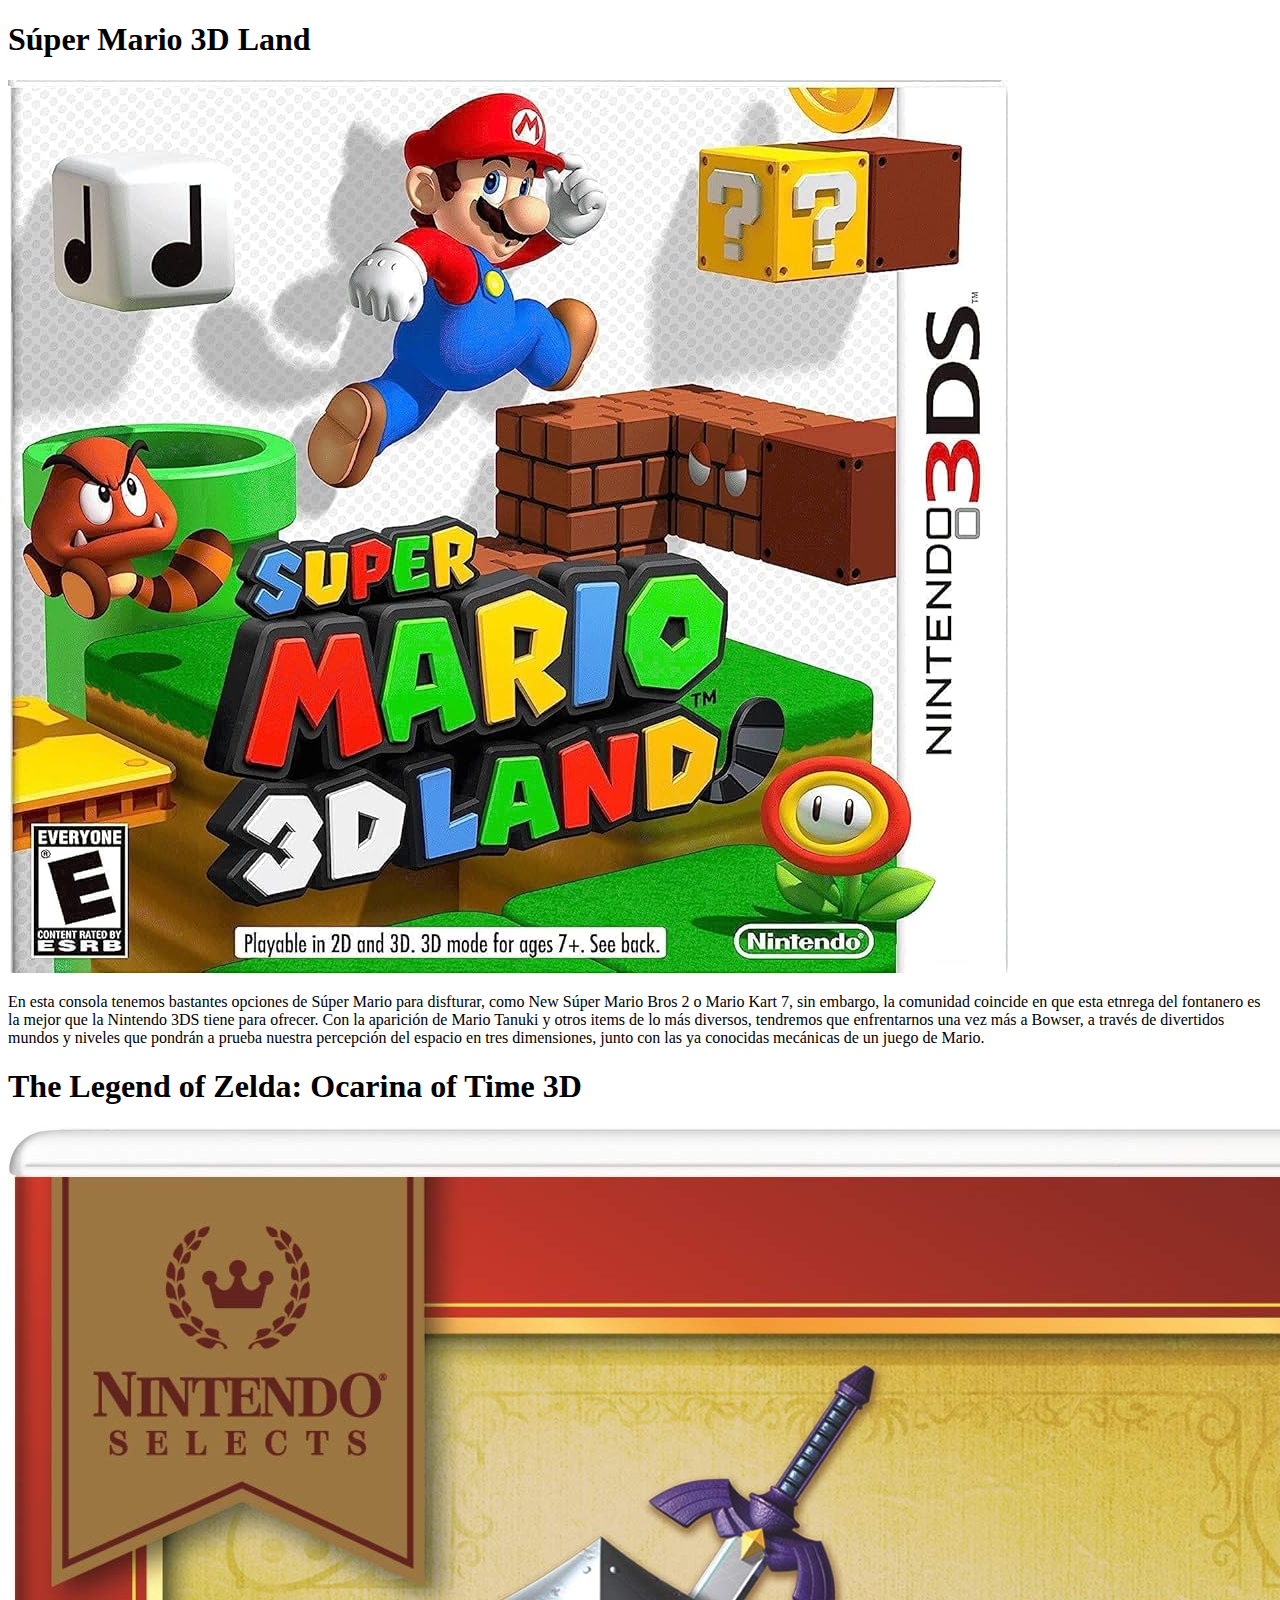
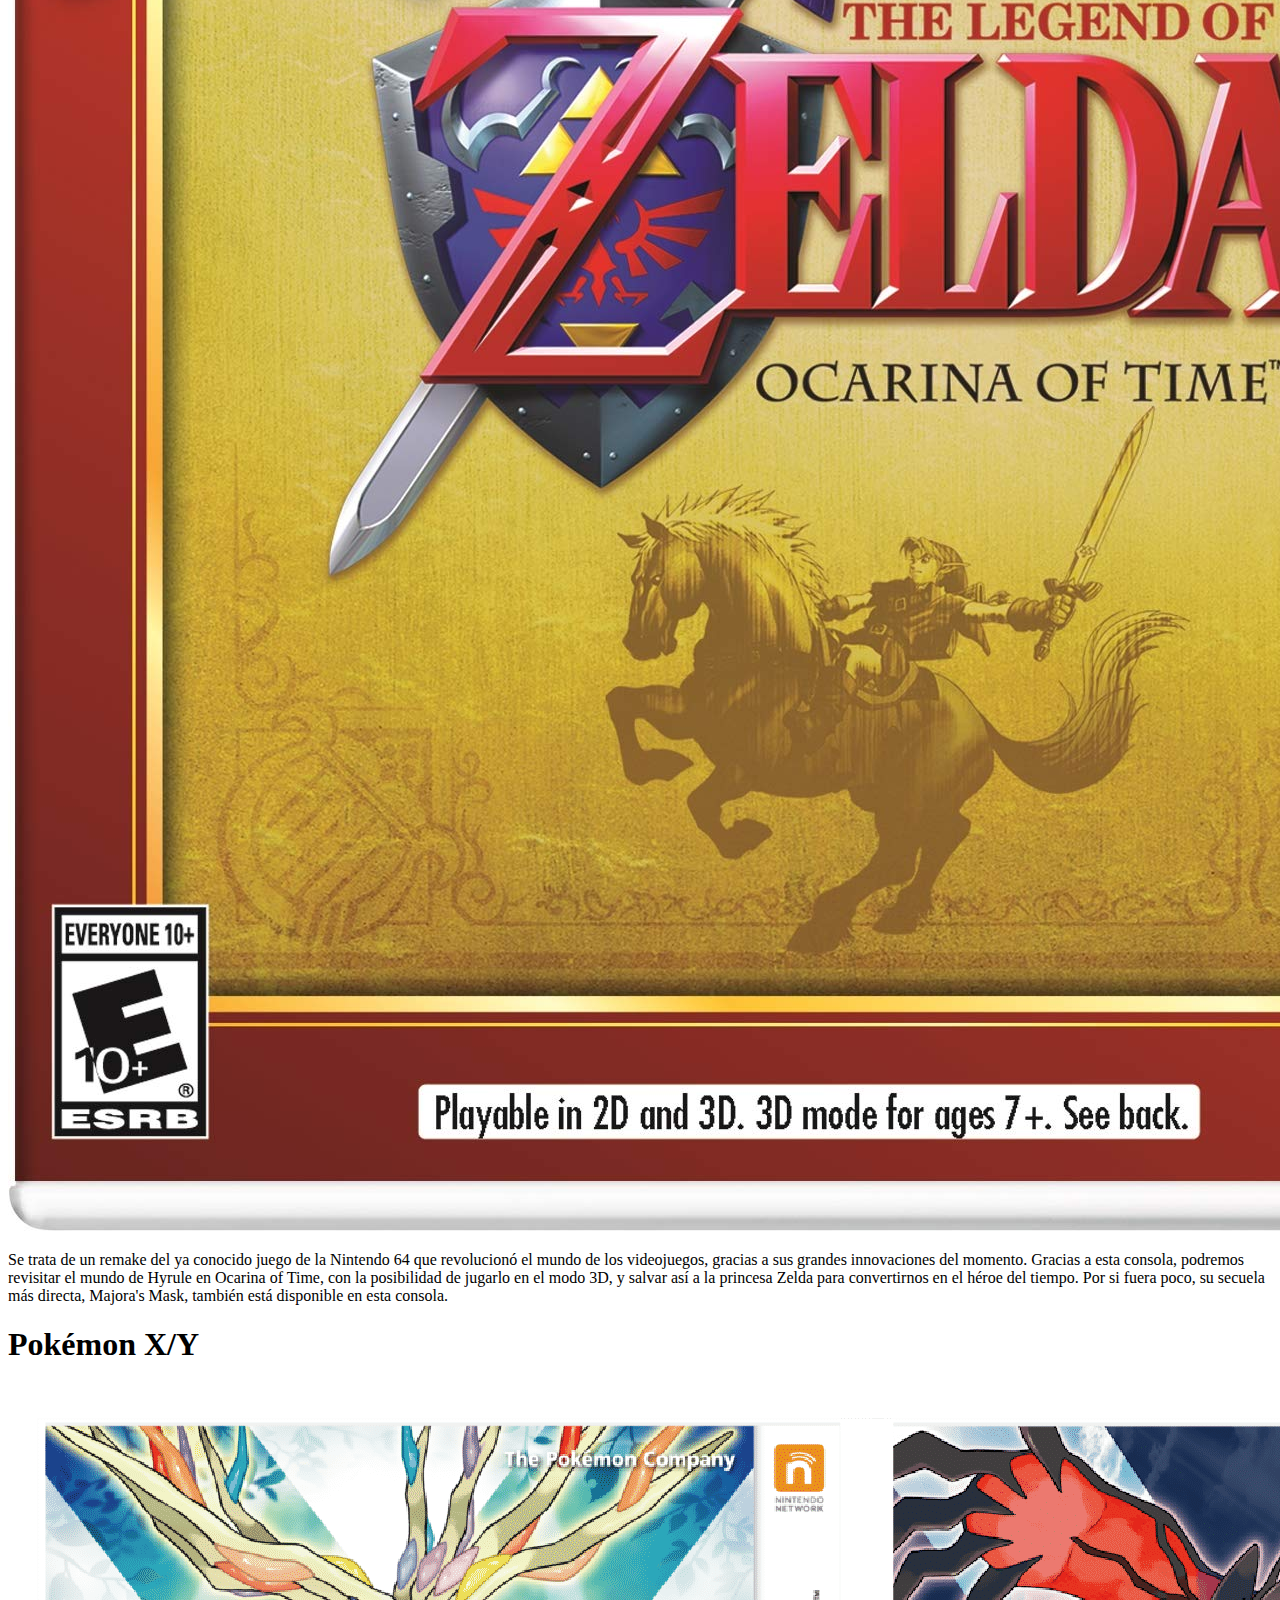
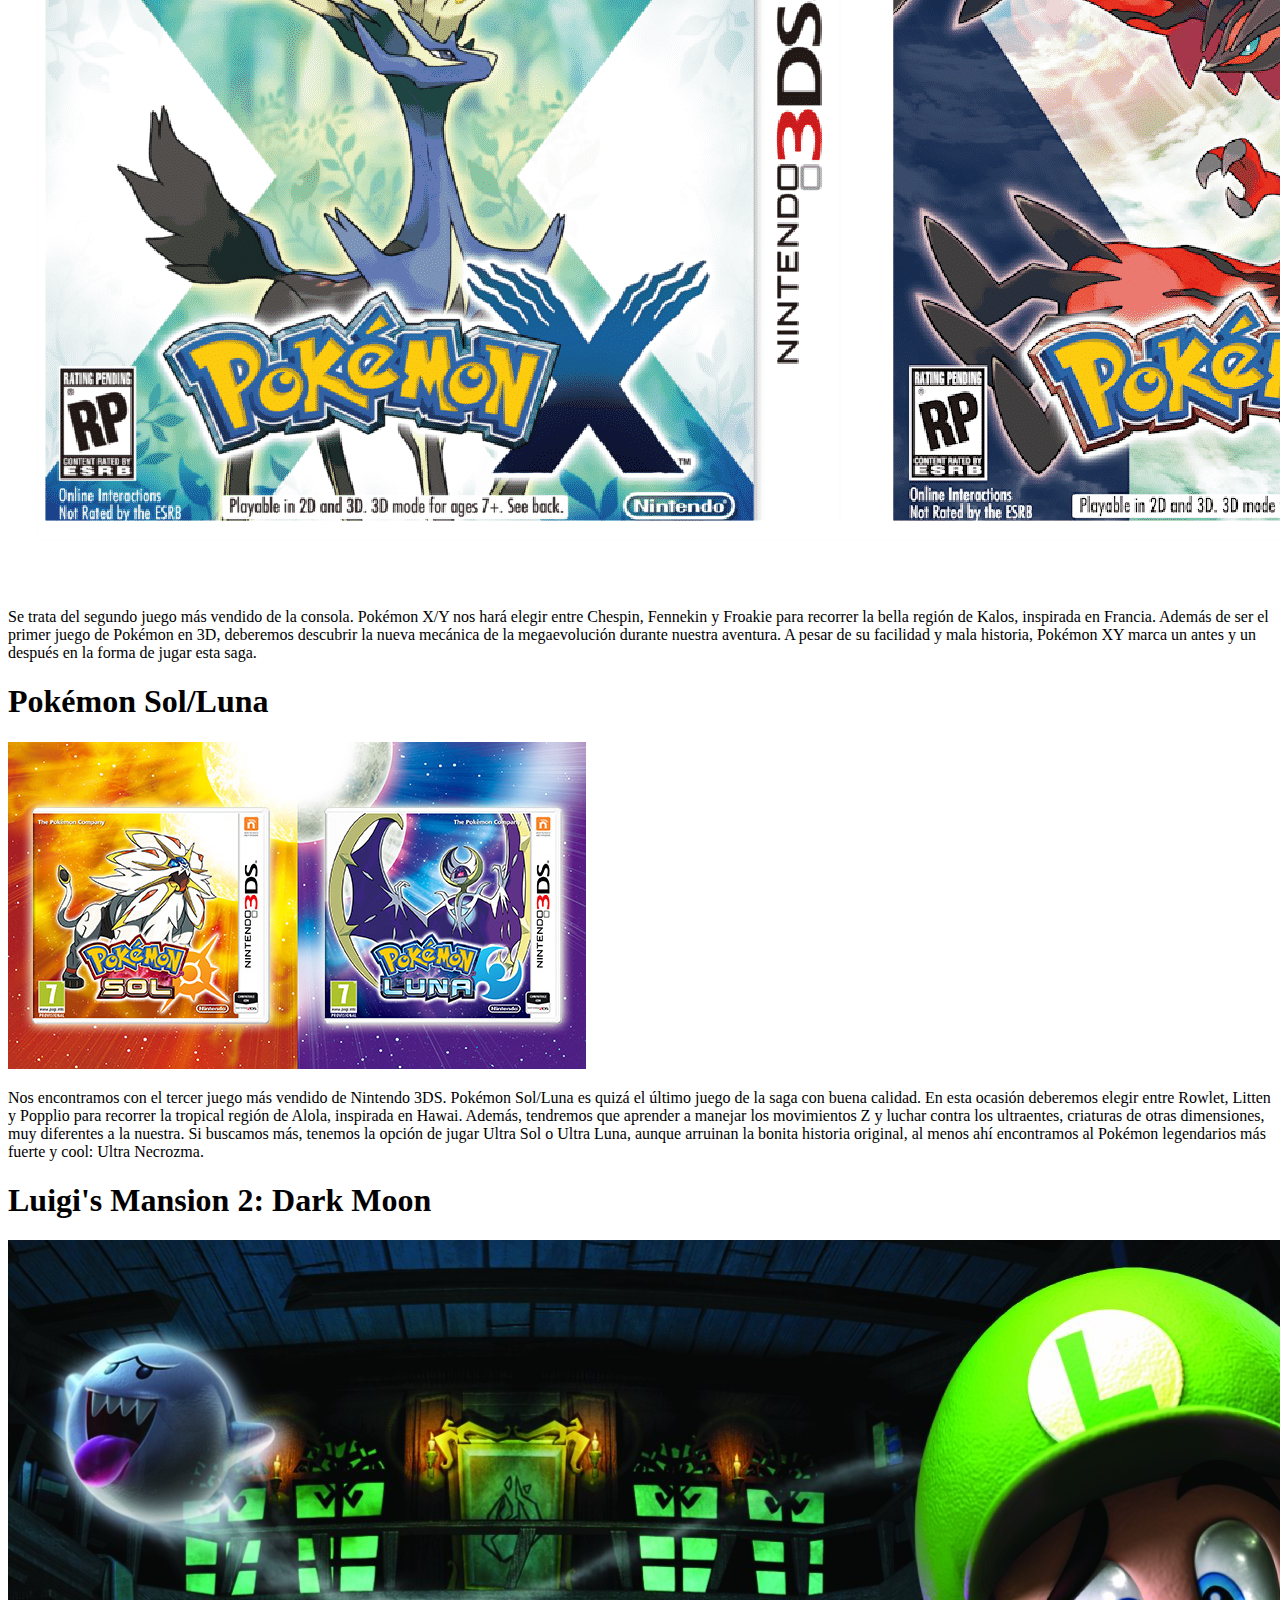
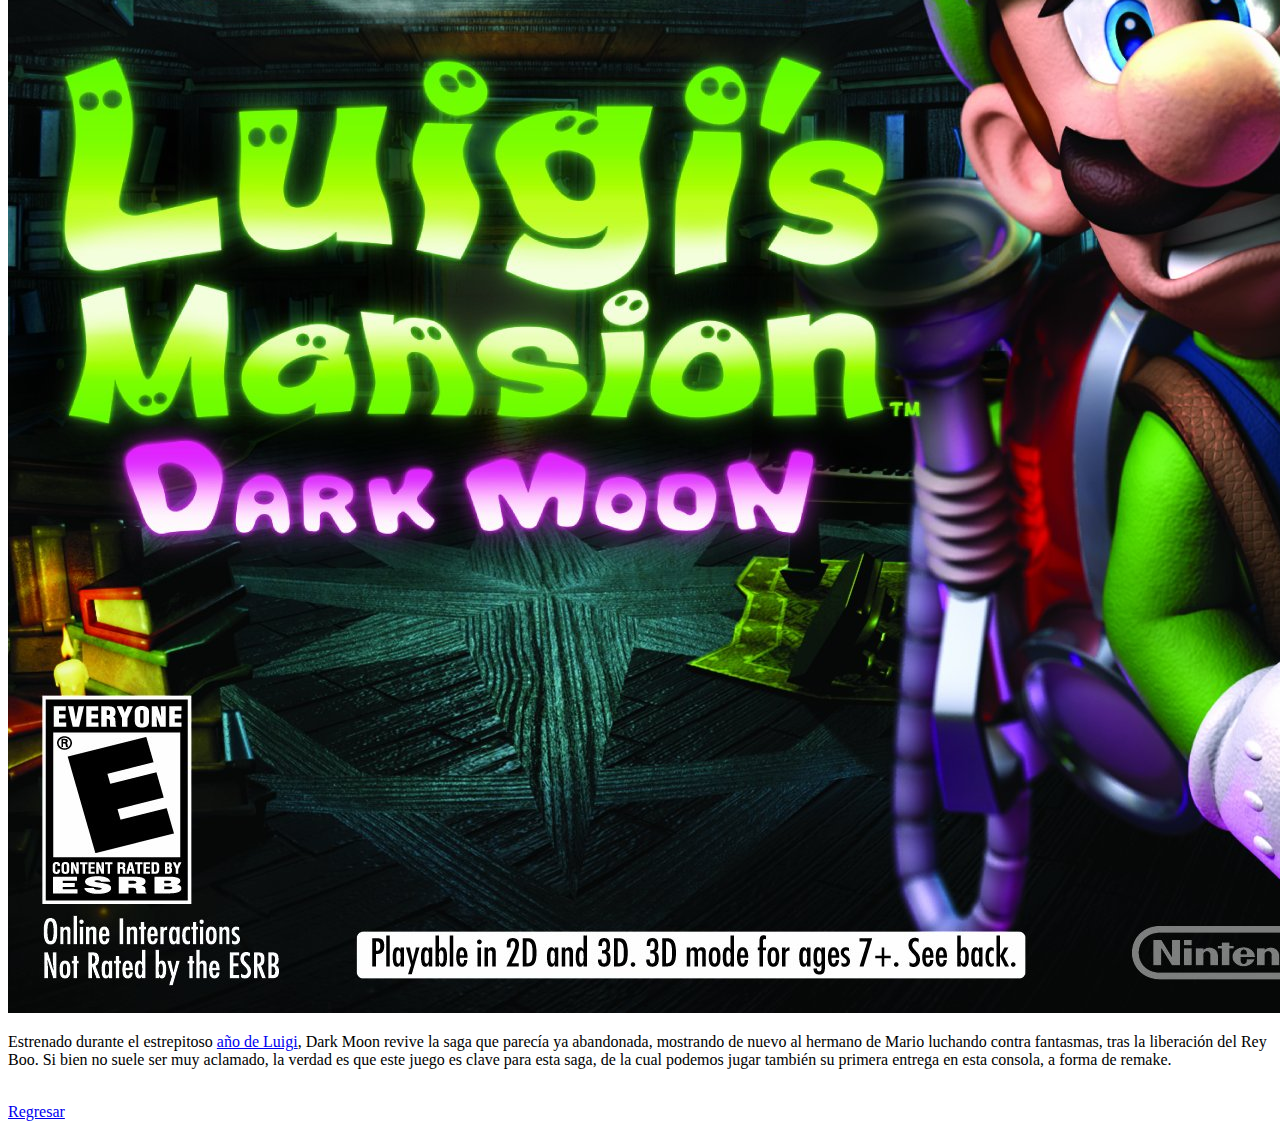
==== boceto3ds.html @ c52f92da "Primera actualizacion seria" ====
<!DOCTYPE html>
<html lang="es">
    <head>
        <meta charset="UTF-8">
        <title>Catálogo 3DS</title>
        <link rel="stylesheet" href="estilos.css"> 
      </head>
      <body>
        <section>
          <h1>Súper Mario 3D Land</h1>
          <a href="https://www.amazon.com.mx/Nintendo-SUPER-MARIO-LAND-SELECCIONES/dp/B07SZH9RX2/ref=pd_ci_mcx_mh_mcx_views_0?pd_rd_w=Rrh2G&content-id=amzn1.sym.94874bb0-74e9-4fb8-849c-bd671ff5a5f4%3Aamzn1.symc.40e6a10e-cbc4-4fa5-81e3-4435ff64d03b&pf_rd_p=94874bb0-74e9-4fb8-849c-bd671ff5a5f4&pf_rd_r=ZXENHHZB42Y7EWMHKQTH&pd_rd_wg=oI7yv&pd_rd_r=3f30d4ea-a2e6-4bde-a340-eded88eda988&pd_rd_i=B07SZH9RX2">
            <img src="Mario3Dland.jpg" alt="Foto de Mario 3D land"></a>
          <p>En esta consola tenemos bastantes opciones de Súper Mario para disfturar, como New Súper Mario Bros 2 o Mario Kart 7, sin embargo, 
            la comunidad coincide en que esta etnrega del fontanero es la mejor que la Nintendo 3DS tiene para ofrecer. Con la aparición de Mario Tanuki
          y otros items de lo más diversos, tendremos que enfrentarnos una vez más a Bowser, a través de divertidos mundos y niveles que pondrán a prueba 
          nuestra percepción del espacio en tres dimensiones, junto con las ya conocidas mecánicas de un juego de Mario.
        </p>
        </section>
        <section>
          <h1>The Legend of Zelda: Ocarina of Time 3D</h1>
          <a href="https://www.amazon.com.mx/Nintendo-Selecciona-Legend-Ocarina-Renovado/dp/B07SZJZV88/ref=sr_1_2?keywords=ocarina+3d&qid=1707347777&sr=8-2">
            <img src="ZeldaOcarinaTime.jpeg" alt="Foto de TLOZ OT3D."></a>
          <p>Se trata de un remake del ya conocido juego de la Nintendo 64 que revolucionó el mundo de los videojuegos, gracias a sus grandes innovaciones 
            del momento. Gracias a esta consola, podremos revisitar el mundo de Hyrule en Ocarina of Time, con la posibilidad de jugarlo en el modo 3D, y 
            salvar así a la princesa Zelda para convertirnos en el héroe del tiempo. Por si fuera poco, su secuela más directa, Majora's Mask, también está
            disponible en esta consola.
        </p>
        </section>
        <section>
          <h1>Pokémon X/Y</h1>
          <a href ="https://www.amazon.com.mx/Pok%C3%A9mon-Y-Nintendo-3DS-Standard/dp/B0053B66KE/ref=sr_1_1?__mk_es_MX=%C3%85M%C3%85%C5%BD%C3%95%C3%91&crid=YP2QH2W2XQW8&keywords=pokemon+xy&qid=1707348364&sprefix=pokemon+xy%2Caps%2C177&sr=8-1&ufe=app_do%3Aamzn1.fos.4e545b5e-1d45-498b-8193-a253464ffa47">
          <img src="pokemonXY.png" alt="Foto de Pokemon XY"></a>
          <p>Se trata del segundo juego más vendido de la consola. Pokémon X/Y nos hará elegir entre Chespin, Fennekin y Froakie para recorrer la bella 
            región de Kalos, inspirada en Francia. Además de ser el primer juego de Pokémon en 3D, deberemos descubrir la nueva mecánica de la megaevolución
            durante nuestra aventura. A pesar de su facilidad y mala historia, Pokémon XY marca un antes y un después en la forma de jugar esta saga.
        </p>
        </section>
        <section>
          <h1>Pokémon Sol/Luna</h1>
          <a href="https://www.amazon.com.mx/Nintendo-Pok%C3%A9mon-Sol-3DS-Renovado/dp/B07GSJVB47/ref=sr_1_2?__mk_es_MX=%C3%85M%C3%85%C5%BD%C3%95%C3%91&crid=2YT8N5OOI1XHD&keywords=pokemon+sol&qid=1707348435&sprefix=pokemon+sol%2Caps%2C153&sr=8-2">
          <img src="pokemonSolLuna.jpeg" alt="Foto de Pokémon Sol/Luna"></a>
          <p>Nos encontramos con el tercer juego más vendido de Nintendo 3DS. Pokémon Sol/Luna es quizá el último juego de la saga con buena calidad.
            En esta ocasión deberemos elegir entre Rowlet, Litten y Popplio para recorrer la tropical región de Alola, inspirada en Hawai. Además, 
            tendremos que aprender a manejar los movimientos Z y luchar contra los ultraentes, criaturas de otras dimensiones, muy diferentes a la nuestra.
            Si buscamos más, tenemos la opción de jugar Ultra Sol o Ultra Luna, aunque arruinan la bonita historia original, al menos ahí encontramos al Pokémon
            legendarios más fuerte y cool: Ultra Necrozma.
        </p>
        </section>
        <section>
          <h1>Luigi's Mansion 2: Dark Moon</h1>
          <a href="https://www.amazon.com.mx/Nintendo-3DS-Luigis-Mansion-Edici%C3%B3n/dp/B084685JXK/ref=sr_1_2?__mk_es_MX=%C3%85M%C3%85%C5%BD%C3%95%C3%91&crid=P7YB7XX498D7&keywords=dark+moon&qid=1707348495&sprefix=dark+moon%2Caps%2C165&sr=8-2&ufe=app_do%3Aamzn1.fos.4e545b5e-1d45-498b-8193-a253464ffa47">
          <img src="LuigisMansionDarkMoon.jpeg" alt="Foto de Luigi's Mansion 2: Dark Moon"></a>
          <p>Estrenado durante el estrepitoso <a href="https://es.wikipedia.org/wiki/El_a%C3%B1o_de_Luigi">año de Luigi<a>, Dark Moon revive la saga que parecía ya abandonada, mostrando de nuevo al hermano de Mario luchando
            contra fantasmas, tras la liberación del Rey Boo. Si bien no suele ser muy aclamado, la verdad es que este juego es clave para esta saga, de la cual
            podemos jugar también su primera entrega en esta consola, a forma de remake.
        </p>
        </section>

        <br>
        <a href="index.html">Regresar</a>
      </body>
    </html>
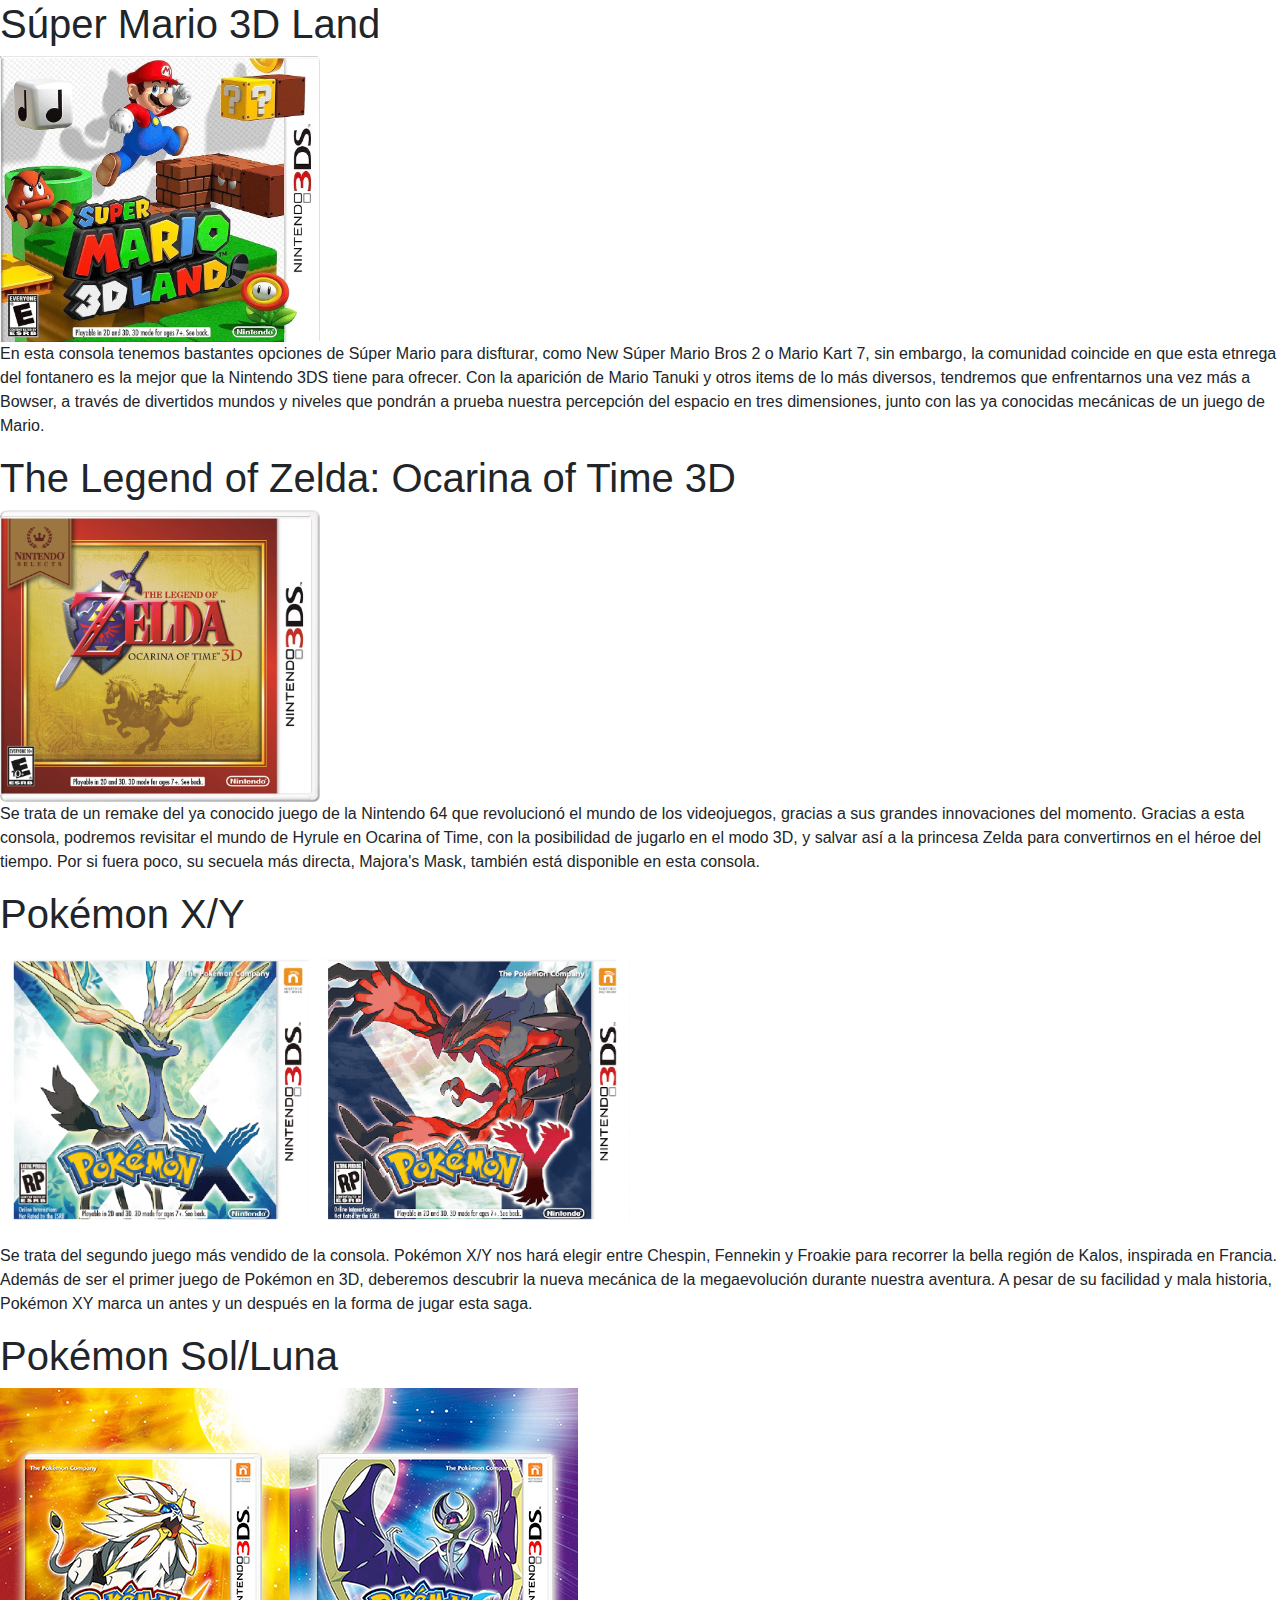
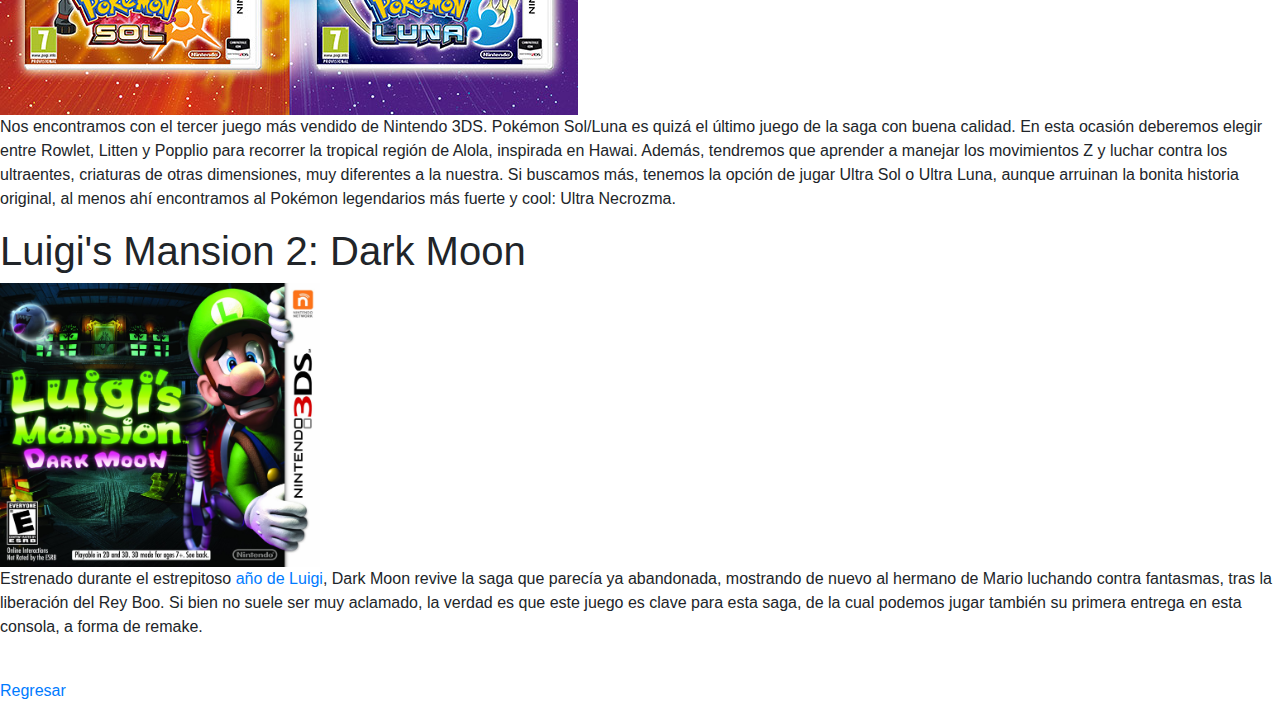
==== commit 75c843b3: "Segunda Actualizacion, ahora con Bootstrap" ====
--- a/boceto3ds.html
+++ b/boceto3ds.html
@@ -1,62 +1,65 @@
 <!DOCTYPE html>
 <html lang="es">
-    <head>
-        <meta charset="UTF-8">
-        <title>Catálogo 3DS</title>
-        <link rel="stylesheet" href="estilos.css"> 
-      </head>
-      <body>
-        <section>
-          <h1>Súper Mario 3D Land</h1>
-          <a href="https://www.amazon.com.mx/Nintendo-SUPER-MARIO-LAND-SELECCIONES/dp/B07SZH9RX2/ref=pd_ci_mcx_mh_mcx_views_0?pd_rd_w=Rrh2G&content-id=amzn1.sym.94874bb0-74e9-4fb8-849c-bd671ff5a5f4%3Aamzn1.symc.40e6a10e-cbc4-4fa5-81e3-4435ff64d03b&pf_rd_p=94874bb0-74e9-4fb8-849c-bd671ff5a5f4&pf_rd_r=ZXENHHZB42Y7EWMHKQTH&pd_rd_wg=oI7yv&pd_rd_r=3f30d4ea-a2e6-4bde-a340-eded88eda988&pd_rd_i=B07SZH9RX2">
-            <img src="Mario3Dland.jpg" alt="Foto de Mario 3D land"></a>
-          <p>En esta consola tenemos bastantes opciones de Súper Mario para disfturar, como New Súper Mario Bros 2 o Mario Kart 7, sin embargo, 
-            la comunidad coincide en que esta etnrega del fontanero es la mejor que la Nintendo 3DS tiene para ofrecer. Con la aparición de Mario Tanuki
-          y otros items de lo más diversos, tendremos que enfrentarnos una vez más a Bowser, a través de divertidos mundos y niveles que pondrán a prueba 
-          nuestra percepción del espacio en tres dimensiones, junto con las ya conocidas mecánicas de un juego de Mario.
+  <head>
+      <meta charset="UTF-8">
+      <title>Catálogo 3DS</title>
+      <link rel="stylesheet" href="https://maxcdn.bootstrapcdn.com/bootstrap/4.5.2/css/bootstrap.min.css">
+      <!--<link rel="stylesheet" href="estilos3d.css"> -->
+  </head>
+  <body>
+    <section>
+      <h1>Súper Mario 3D Land</h1>
+      <a href="https://www.amazon.com.mx/Nintendo-SUPER-MARIO-LAND-SELECCIONES/dp/B07SZH9RX2/ref=pd_ci_mcx_mh_mcx_views_0?pd_rd_w=Rrh2G&content-id=amzn1.sym.94874bb0-74e9-4fb8-849c-bd671ff5a5f4%3Aamzn1.symc.40e6a10e-cbc4-4fa5-81e3-4435ff64d03b&pf_rd_p=94874bb0-74e9-4fb8-849c-bd671ff5a5f4&pf_rd_r=ZXENHHZB42Y7EWMHKQTH&pd_rd_wg=oI7yv&pd_rd_r=3f30d4ea-a2e6-4bde-a340-eded88eda988&pd_rd_i=B07SZH9RX2">
+        <img src="Mario3Dland.jpg" alt="Foto de Mario 3D land" class="w-25"></a>
+      <p>En esta consola tenemos bastantes opciones de Súper Mario para disfturar, como New Súper Mario Bros 2 o Mario Kart 7, sin embargo, 
+        la comunidad coincide en que esta etnrega del fontanero es la mejor que la Nintendo 3DS tiene para ofrecer. Con la aparición de Mario Tanuki          y otros items de lo más diversos, tendremos que enfrentarnos una vez más a Bowser, a través de divertidos mundos y niveles que pondrán a prueba 
+        nuestra percepción del espacio en tres dimensiones, junto con las ya conocidas mecánicas de un juego de Mario.
+      </p>
+    </section>
+    <section>
+        <h1>The Legend of Zelda: Ocarina of Time 3D</h1>
+        <a href="https://www.amazon.com.mx/Nintendo-Selecciona-Legend-Ocarina-Renovado/dp/B07SZJZV88/ref=sr_1_2?keywords=ocarina+3d&qid=1707347777&sr=8-2">
+          <img src="ZeldaOcarinaTime.jpeg" alt="Foto de TLOZ OT3D." class="w-25"></a>
+        <p>Se trata de un remake del ya conocido juego de la Nintendo 64 que revolucionó el mundo de los videojuegos, gracias a sus grandes innovaciones 
+          del momento. Gracias a esta consola, podremos revisitar el mundo de Hyrule en Ocarina of Time, con la posibilidad de jugarlo en el modo 3D, y 
+          salvar así a la princesa Zelda para convertirnos en el héroe del tiempo. Por si fuera poco, su secuela más directa, Majora's Mask, también está
+          disponible en esta consola.
         </p>
-        </section>
-        <section>
-          <h1>The Legend of Zelda: Ocarina of Time 3D</h1>
-          <a href="https://www.amazon.com.mx/Nintendo-Selecciona-Legend-Ocarina-Renovado/dp/B07SZJZV88/ref=sr_1_2?keywords=ocarina+3d&qid=1707347777&sr=8-2">
-            <img src="ZeldaOcarinaTime.jpeg" alt="Foto de TLOZ OT3D."></a>
-          <p>Se trata de un remake del ya conocido juego de la Nintendo 64 que revolucionó el mundo de los videojuegos, gracias a sus grandes innovaciones 
-            del momento. Gracias a esta consola, podremos revisitar el mundo de Hyrule en Ocarina of Time, con la posibilidad de jugarlo en el modo 3D, y 
-            salvar así a la princesa Zelda para convertirnos en el héroe del tiempo. Por si fuera poco, su secuela más directa, Majora's Mask, también está
-            disponible en esta consola.
+    </section>
+    <section>
+        <h1>Pokémon X/Y</h1>
+        <a href ="https://www.amazon.com.mx/Pok%C3%A9mon-Y-Nintendo-3DS-Standard/dp/B0053B66KE/ref=sr_1_1?__mk_es_MX=%C3%85M%C3%85%C5%BD%C3%95%C3%91&crid=YP2QH2W2XQW8&keywords=pokemon+xy&qid=1707348364&sprefix=pokemon+xy%2Caps%2C177&sr=8-1&ufe=app_do%3Aamzn1.fos.4e545b5e-1d45-498b-8193-a253464ffa47">
+        <img src="pokemonXY.png" alt="Foto de Pokemon XY" class="w-50"></a>
+        <p>Se trata del segundo juego más vendido de la consola. Pokémon X/Y nos hará elegir entre Chespin, Fennekin y Froakie para recorrer la bella 
+          región de Kalos, inspirada en Francia. Además de ser el primer juego de Pokémon en 3D, deberemos descubrir la nueva mecánica de la megaevolución
+          durante nuestra aventura. A pesar de su facilidad y mala historia, Pokémon XY marca un antes y un después en la forma de jugar esta saga.
         </p>
-        </section>
-        <section>
-          <h1>Pokémon X/Y</h1>
-          <a href ="https://www.amazon.com.mx/Pok%C3%A9mon-Y-Nintendo-3DS-Standard/dp/B0053B66KE/ref=sr_1_1?__mk_es_MX=%C3%85M%C3%85%C5%BD%C3%95%C3%91&crid=YP2QH2W2XQW8&keywords=pokemon+xy&qid=1707348364&sprefix=pokemon+xy%2Caps%2C177&sr=8-1&ufe=app_do%3Aamzn1.fos.4e545b5e-1d45-498b-8193-a253464ffa47">
-          <img src="pokemonXY.png" alt="Foto de Pokemon XY"></a>
-          <p>Se trata del segundo juego más vendido de la consola. Pokémon X/Y nos hará elegir entre Chespin, Fennekin y Froakie para recorrer la bella 
-            región de Kalos, inspirada en Francia. Además de ser el primer juego de Pokémon en 3D, deberemos descubrir la nueva mecánica de la megaevolución
-            durante nuestra aventura. A pesar de su facilidad y mala historia, Pokémon XY marca un antes y un después en la forma de jugar esta saga.
+    </section>
+    <section>
+        <h1>Pokémon Sol/Luna</h1>
+        <a href="https://www.amazon.com.mx/Nintendo-Pok%C3%A9mon-Sol-3DS-Renovado/dp/B07GSJVB47/ref=sr_1_2?__mk_es_MX=%C3%85M%C3%85%C5%BD%C3%95%C3%91&crid=2YT8N5OOI1XHD&keywords=pokemon+sol&qid=1707348435&sprefix=pokemon+sol%2Caps%2C153&sr=8-2">
+        <img src="pokemonSolLuna.jpeg" alt="Foto de Pokémon Sol/Luna" ></a>
+        <p>Nos encontramos con el tercer juego más vendido de Nintendo 3DS. Pokémon Sol/Luna es quizá el último juego de la saga con buena calidad.
+          En esta ocasión deberemos elegir entre Rowlet, Litten y Popplio para recorrer la tropical región de Alola, inspirada en Hawai. Además, 
+          tendremos que aprender a manejar los movimientos Z y luchar contra los ultraentes, criaturas de otras dimensiones, muy diferentes a la nuestra.
+          Si buscamos más, tenemos la opción de jugar Ultra Sol o Ultra Luna, aunque arruinan la bonita historia original, al menos ahí encontramos al Pokémon
+          legendarios más fuerte y cool: Ultra Necrozma.
         </p>
-        </section>
-        <section>
-          <h1>Pokémon Sol/Luna</h1>
-          <a href="https://www.amazon.com.mx/Nintendo-Pok%C3%A9mon-Sol-3DS-Renovado/dp/B07GSJVB47/ref=sr_1_2?__mk_es_MX=%C3%85M%C3%85%C5%BD%C3%95%C3%91&crid=2YT8N5OOI1XHD&keywords=pokemon+sol&qid=1707348435&sprefix=pokemon+sol%2Caps%2C153&sr=8-2">
-          <img src="pokemonSolLuna.jpeg" alt="Foto de Pokémon Sol/Luna"></a>
-          <p>Nos encontramos con el tercer juego más vendido de Nintendo 3DS. Pokémon Sol/Luna es quizá el último juego de la saga con buena calidad.
-            En esta ocasión deberemos elegir entre Rowlet, Litten y Popplio para recorrer la tropical región de Alola, inspirada en Hawai. Además, 
-            tendremos que aprender a manejar los movimientos Z y luchar contra los ultraentes, criaturas de otras dimensiones, muy diferentes a la nuestra.
-            Si buscamos más, tenemos la opción de jugar Ultra Sol o Ultra Luna, aunque arruinan la bonita historia original, al menos ahí encontramos al Pokémon
-            legendarios más fuerte y cool: Ultra Necrozma.
+    </section>
+    <section>
+        <h1>Luigi's Mansion 2: Dark Moon</h1>
+        <a href="https://www.amazon.com.mx/Nintendo-3DS-Luigis-Mansion-Edici%C3%B3n/dp/B084685JXK/ref=sr_1_2?__mk_es_MX=%C3%85M%C3%85%C5%BD%C3%95%C3%91&crid=P7YB7XX498D7&keywords=dark+moon&qid=1707348495&sprefix=dark+moon%2Caps%2C165&sr=8-2&ufe=app_do%3Aamzn1.fos.4e545b5e-1d45-498b-8193-a253464ffa47">
+        <img src="LuigisMansionDarkMoon.jpeg" alt="Foto de Luigi's Mansion 2: Dark Moon" class="w-25"></a>
+        <p>Estrenado durante el estrepitoso <a href="https://es.wikipedia.org/wiki/El_a%C3%B1o_de_Luigi">año de Luigi<a>, Dark Moon revive la saga que parecía ya abandonada, mostrando de nuevo al hermano de Mario luchando
+          contra fantasmas, tras la liberación del Rey Boo. Si bien no suele ser muy aclamado, la verdad es que este juego es clave para esta saga, de la cual
+          podemos jugar también su primera entrega en esta consola, a forma de remake.
         </p>
-        </section>
-        <section>
-          <h1>Luigi's Mansion 2: Dark Moon</h1>
-          <a href="https://www.amazon.com.mx/Nintendo-3DS-Luigis-Mansion-Edici%C3%B3n/dp/B084685JXK/ref=sr_1_2?__mk_es_MX=%C3%85M%C3%85%C5%BD%C3%95%C3%91&crid=P7YB7XX498D7&keywords=dark+moon&qid=1707348495&sprefix=dark+moon%2Caps%2C165&sr=8-2&ufe=app_do%3Aamzn1.fos.4e545b5e-1d45-498b-8193-a253464ffa47">
-          <img src="LuigisMansionDarkMoon.jpeg" alt="Foto de Luigi's Mansion 2: Dark Moon"></a>
-          <p>Estrenado durante el estrepitoso <a href="https://es.wikipedia.org/wiki/El_a%C3%B1o_de_Luigi">año de Luigi<a>, Dark Moon revive la saga que parecía ya abandonada, mostrando de nuevo al hermano de Mario luchando
-            contra fantasmas, tras la liberación del Rey Boo. Si bien no suele ser muy aclamado, la verdad es que este juego es clave para esta saga, de la cual
-            podemos jugar también su primera entrega en esta consola, a forma de remake.
-        </p>
-        </section>
+    </section>
 
-        <br>
-        <a href="index.html">Regresar</a>
-      </body>
-    </html>
+      <br>
+      <a href="index.html">Regresar</a>
+  </body>
+  <script src="https://ajax.googleapis.com/ajax/libs/jquery/3.5.1/jquery.min.js"></script>
+  <script src="https://cdnjs.cloudflare.com/ajax/libs/popper.js/1.16.0/umd/popper.min.js"></script>
+  <script src="https://maxcdn.bootstrapcdn.com/bootstrap/4.5.2/js/bootstrap.min.js"></script>
+</html>
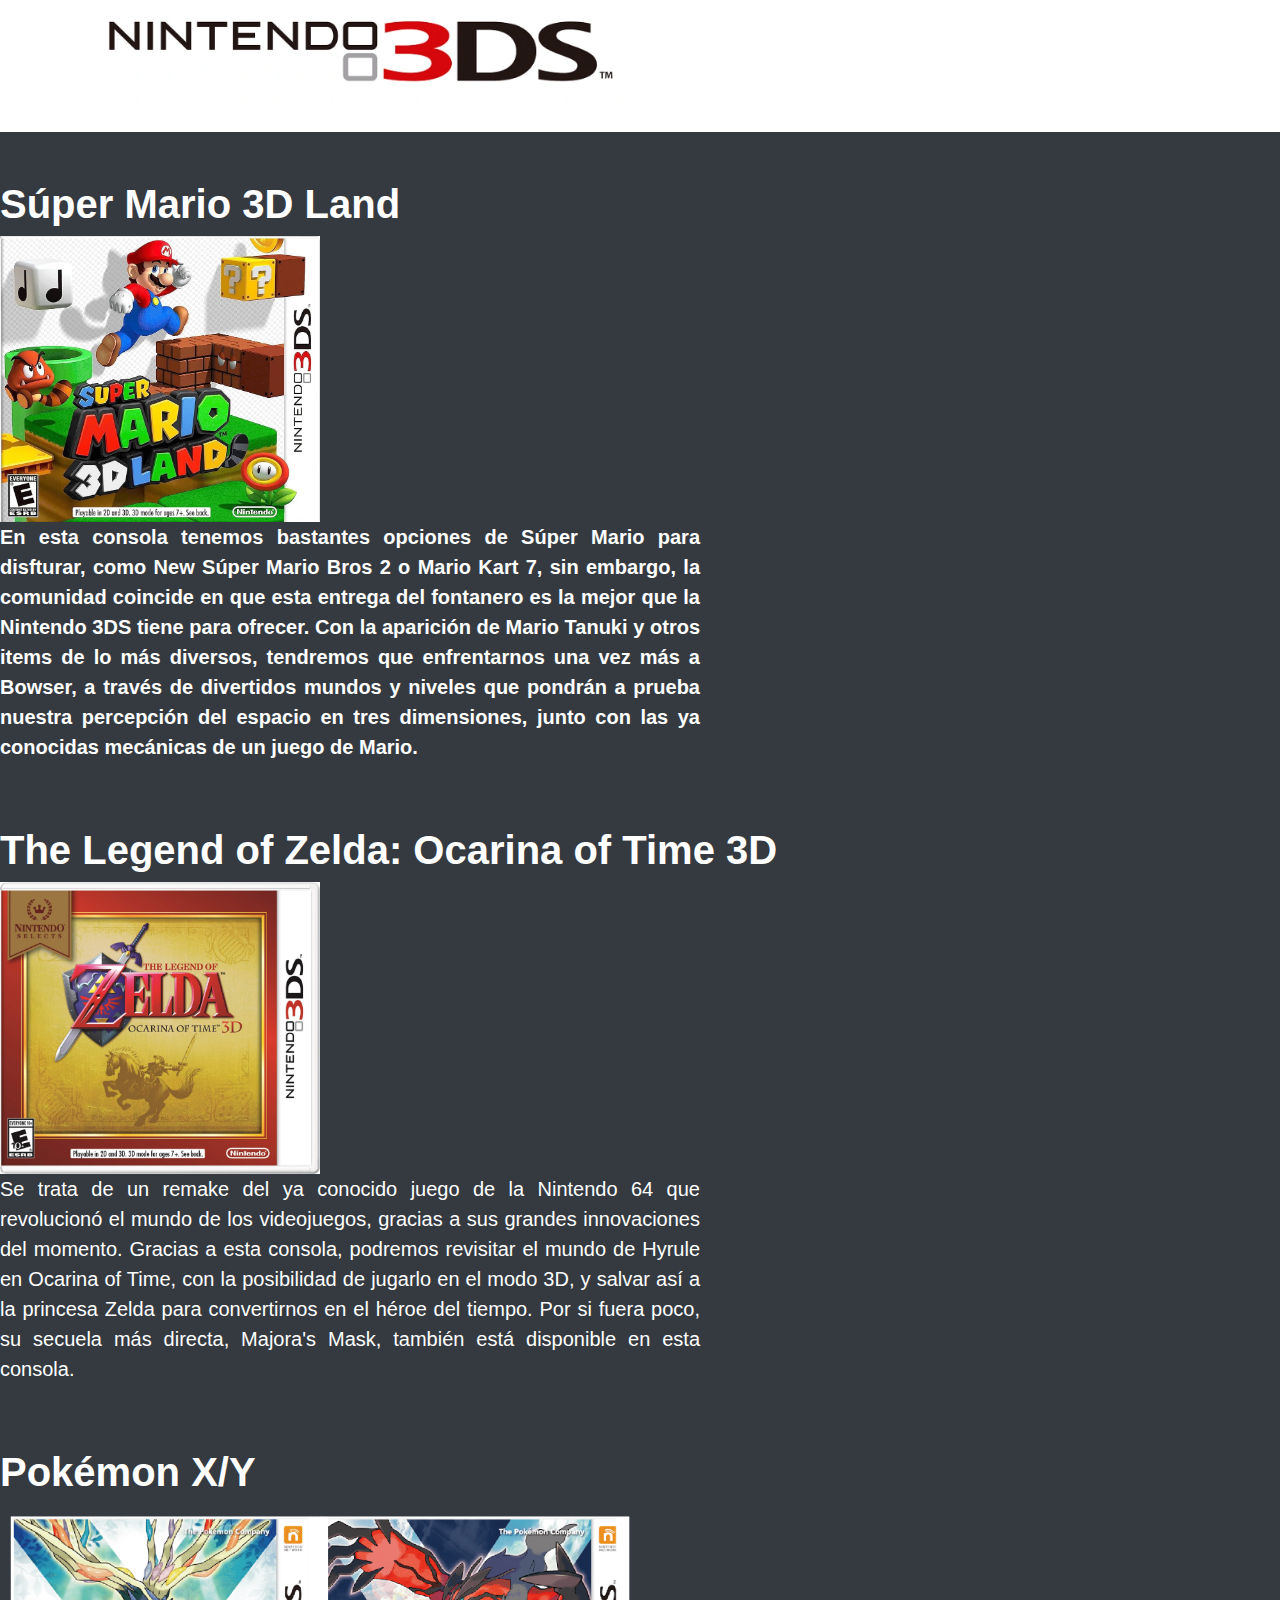
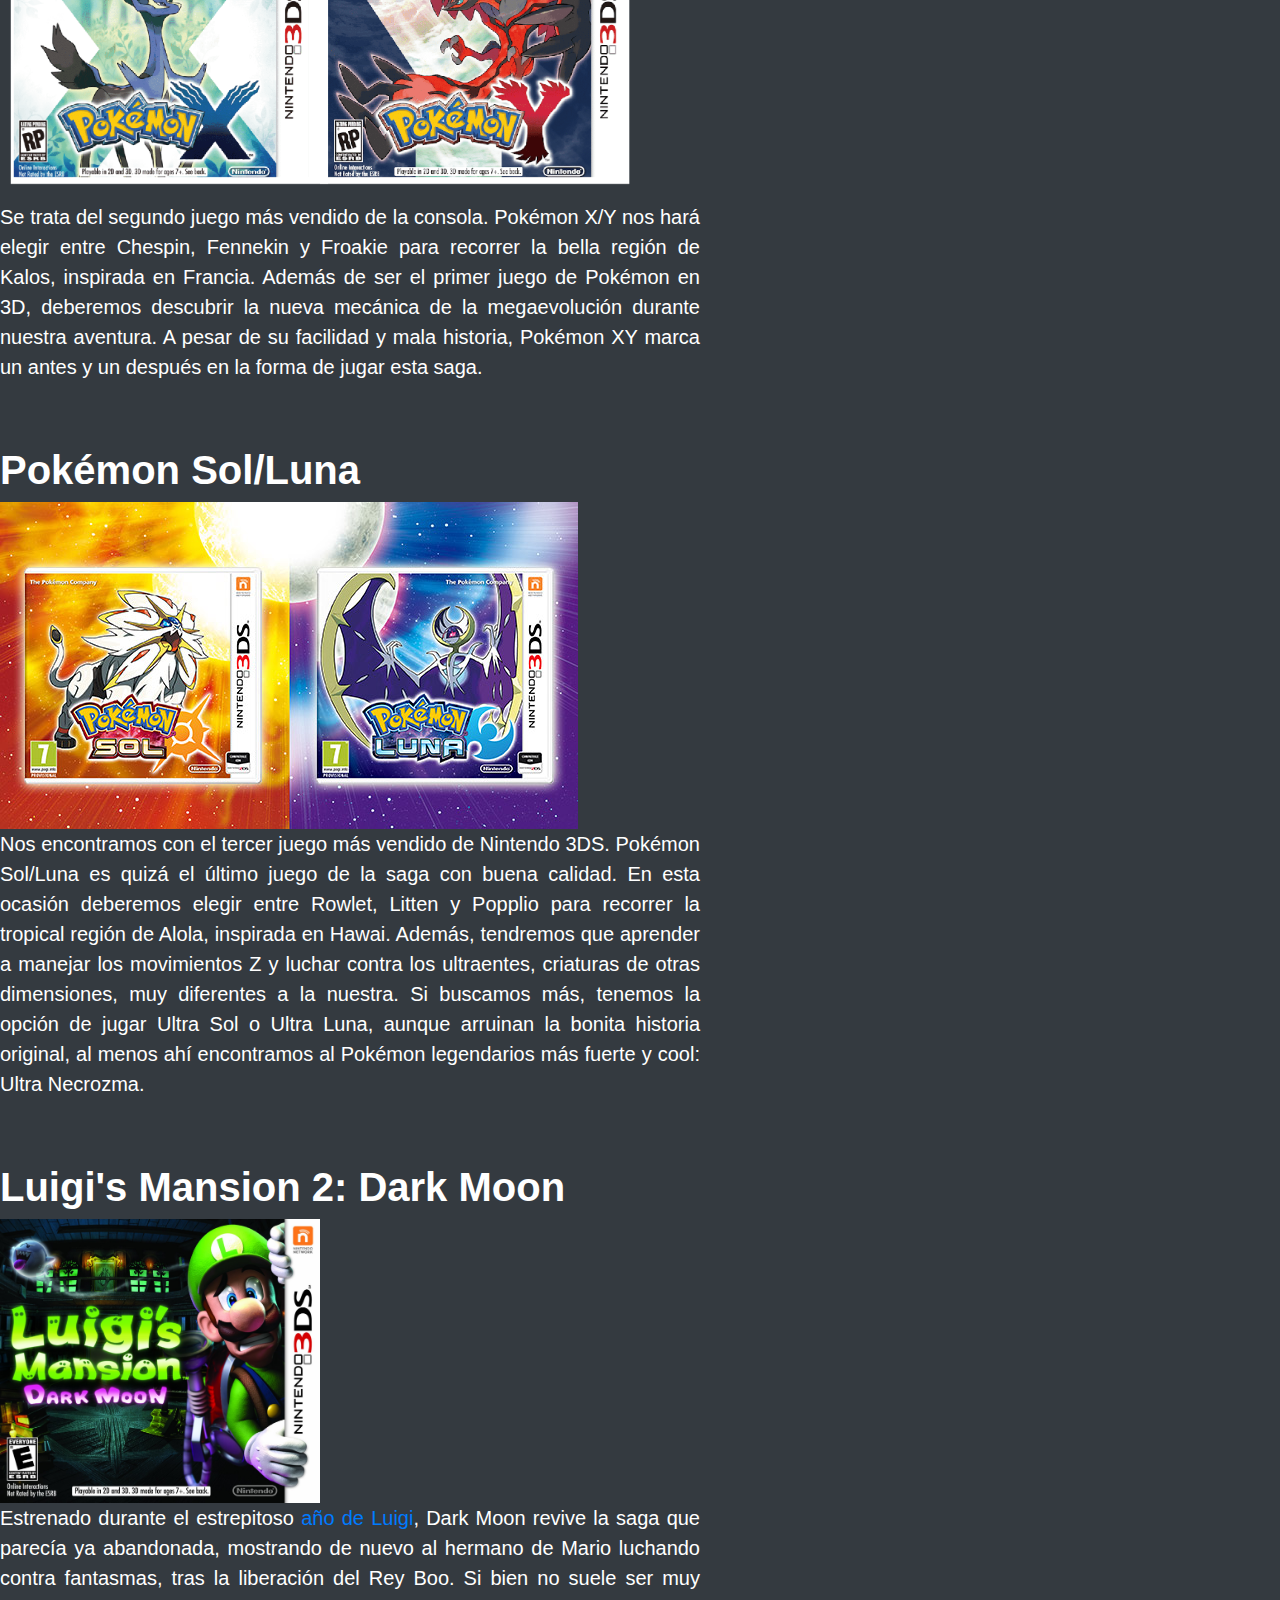
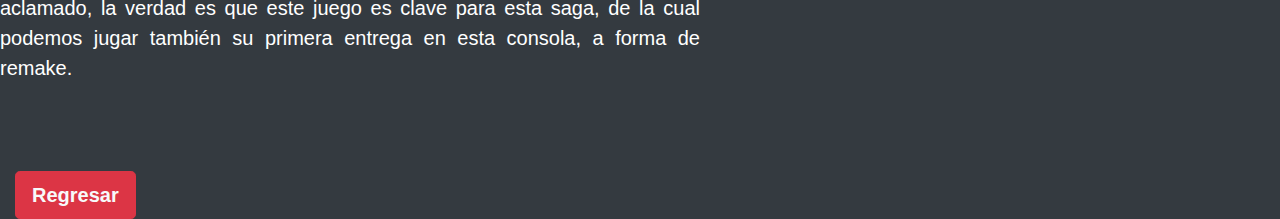
==== commit 13d5175f: "Se ajustaron las imagenes y texto con bootstrap y css" ====
--- a/boceto3ds.html
+++ b/boceto3ds.html
@@ -4,18 +4,29 @@
       <meta charset="UTF-8">
       <title>Catálogo 3DS</title>
       <link rel="stylesheet" href="https://maxcdn.bootstrapcdn.com/bootstrap/4.5.2/css/bootstrap.min.css">
-      <!--<link rel="stylesheet" href="estilos3d.css"> -->
+      <link rel="stylesheet" href="estilo.css">
   </head>
-  <body>
+  <body class="bg-dark">
+
+    <header style="background-color: #ffffff;">
+      <div class="container">
+        <img src="3ds.png" alt="Logo de 3DS" class="w-50"><br><br>
+      </div>
+  </header>
+  <br><br>
+
+
     <section>
       <h1>Súper Mario 3D Land</h1>
       <a href="https://www.amazon.com.mx/Nintendo-SUPER-MARIO-LAND-SELECCIONES/dp/B07SZH9RX2/ref=pd_ci_mcx_mh_mcx_views_0?pd_rd_w=Rrh2G&content-id=amzn1.sym.94874bb0-74e9-4fb8-849c-bd671ff5a5f4%3Aamzn1.symc.40e6a10e-cbc4-4fa5-81e3-4435ff64d03b&pf_rd_p=94874bb0-74e9-4fb8-849c-bd671ff5a5f4&pf_rd_r=ZXENHHZB42Y7EWMHKQTH&pd_rd_wg=oI7yv&pd_rd_r=3f30d4ea-a2e6-4bde-a340-eded88eda988&pd_rd_i=B07SZH9RX2">
         <img src="Mario3Dland.jpg" alt="Foto de Mario 3D land" class="w-25"></a>
-      <p>En esta consola tenemos bastantes opciones de Súper Mario para disfturar, como New Súper Mario Bros 2 o Mario Kart 7, sin embargo, 
-        la comunidad coincide en que esta etnrega del fontanero es la mejor que la Nintendo 3DS tiene para ofrecer. Con la aparición de Mario Tanuki          y otros items de lo más diversos, tendremos que enfrentarnos una vez más a Bowser, a través de divertidos mundos y niveles que pondrán a prueba 
+      <p class="font-weight-bold">En esta consola tenemos bastantes opciones de Súper Mario para disfturar, como New Súper Mario Bros 2 o Mario Kart 7, sin embargo, 
+        la comunidad coincide en que esta entrega del fontanero es la mejor que la Nintendo 3DS tiene para ofrecer. Con la aparición de Mario Tanuki          y otros items de lo más diversos, tendremos que enfrentarnos una vez más a Bowser, a través de divertidos mundos y niveles que pondrán a prueba 
         nuestra percepción del espacio en tres dimensiones, junto con las ya conocidas mecánicas de un juego de Mario.
       </p>
+      <br><br>
     </section>
+
     <section>
         <h1>The Legend of Zelda: Ocarina of Time 3D</h1>
         <a href="https://www.amazon.com.mx/Nintendo-Selecciona-Legend-Ocarina-Renovado/dp/B07SZJZV88/ref=sr_1_2?keywords=ocarina+3d&qid=1707347777&sr=8-2">
@@ -25,6 +36,7 @@
           salvar así a la princesa Zelda para convertirnos en el héroe del tiempo. Por si fuera poco, su secuela más directa, Majora's Mask, también está
           disponible en esta consola.
         </p>
+        <br><br>
     </section>
     <section>
         <h1>Pokémon X/Y</h1>
@@ -34,6 +46,7 @@
           región de Kalos, inspirada en Francia. Además de ser el primer juego de Pokémon en 3D, deberemos descubrir la nueva mecánica de la megaevolución
           durante nuestra aventura. A pesar de su facilidad y mala historia, Pokémon XY marca un antes y un después en la forma de jugar esta saga.
         </p>
+        <br><br>
     </section>
     <section>
         <h1>Pokémon Sol/Luna</h1>
@@ -45,6 +58,7 @@
           Si buscamos más, tenemos la opción de jugar Ultra Sol o Ultra Luna, aunque arruinan la bonita historia original, al menos ahí encontramos al Pokémon
           legendarios más fuerte y cool: Ultra Necrozma.
         </p>
+        <br><br>
     </section>
     <section>
         <h1>Luigi's Mansion 2: Dark Moon</h1>
@@ -54,10 +68,17 @@
           contra fantasmas, tras la liberación del Rey Boo. Si bien no suele ser muy aclamado, la verdad es que este juego es clave para esta saga, de la cual
           podemos jugar también su primera entrega en esta consola, a forma de remake.
         </p>
+        <br><br>
     </section>
 
-      <br>
-      <a href="index.html">Regresar</a>
+    <br>
+    <div class="container-fluid">
+      <div class="row justify-content-start">
+        <div class="col-md-6">
+          <a href="index.html" class="btn btn-danger m-0 text-light font-weight-bold btn-lg">Regresar</a>
+        </div>
+      </div>
+    </div>
   </body>
   <script src="https://ajax.googleapis.com/ajax/libs/jquery/3.5.1/jquery.min.js"></script>
   <script src="https://cdnjs.cloudflare.com/ajax/libs/popper.js/1.16.0/umd/popper.min.js"></script>
--- a/estilo.css
+++ b/estilo.css
@@ -0,0 +1,19 @@
+h1 {
+    color: rgb(255, 255, 255);
+    font-size: 40px;
+    font-weight: bold;
+}
+
+h2, h3 {
+    color: rgb(255, 255, 255);
+    font-weight: bold;
+    font-size: 30px;
+}
+
+p {
+    color: rgb(255, 255, 255);
+    font-size: 20px;
+    font-weight:normal;
+    text-align:justify;
+    width: 700px;
+}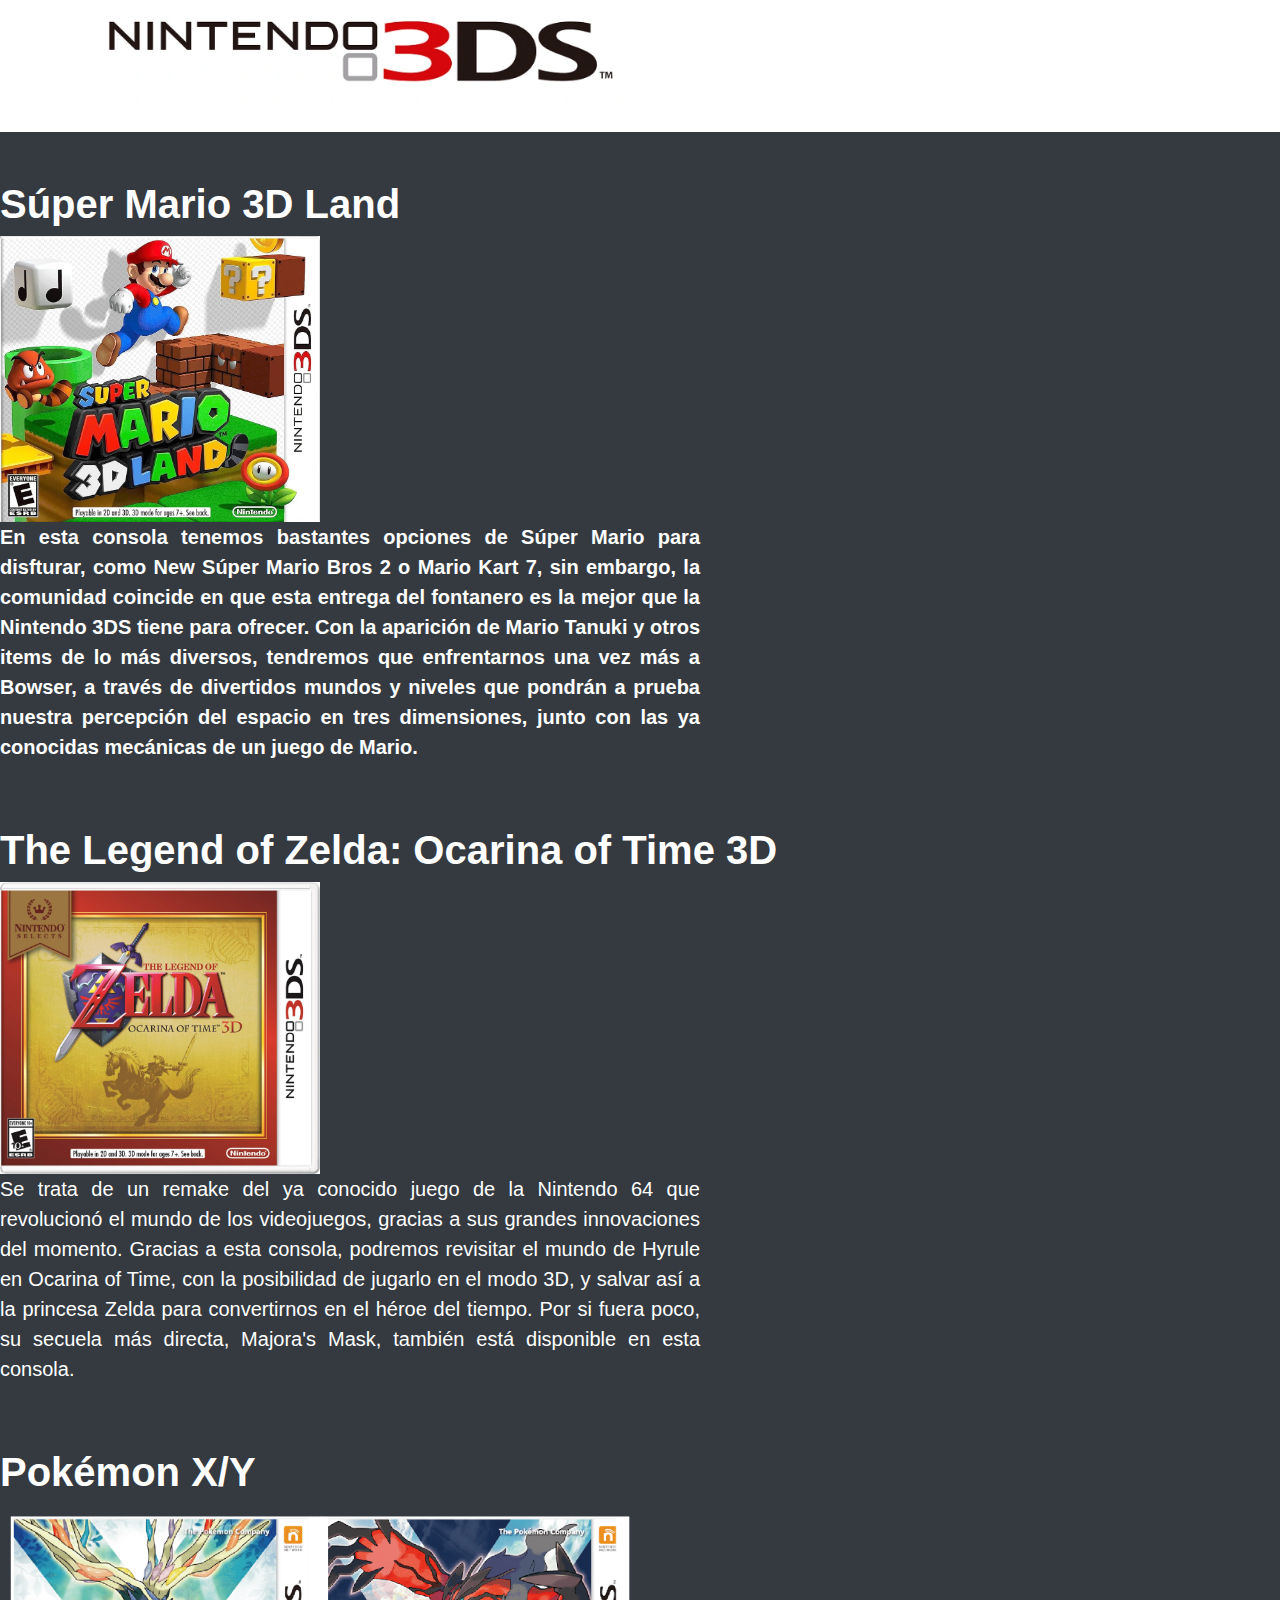
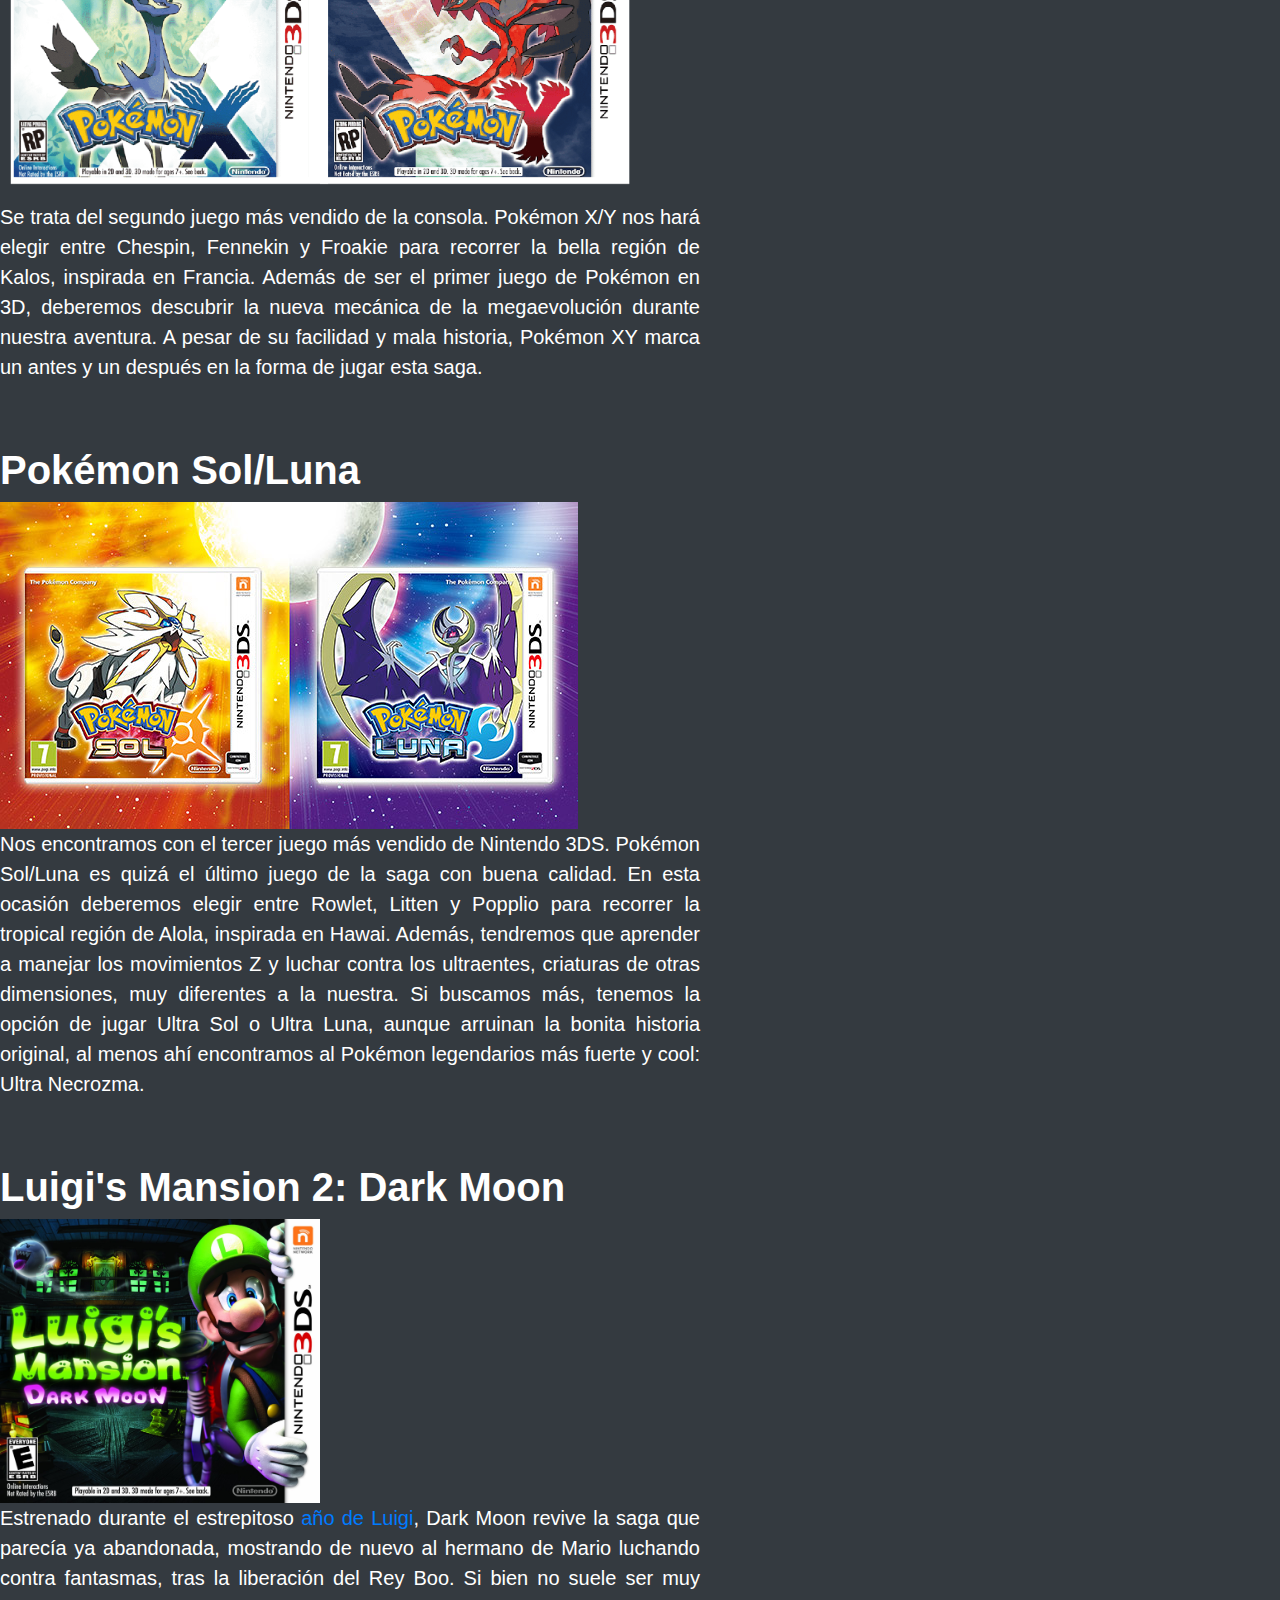
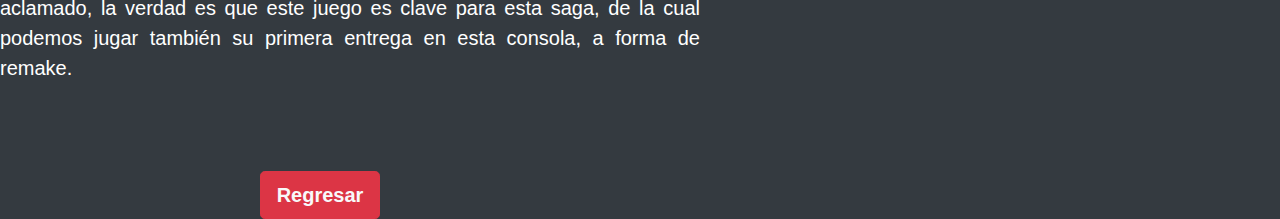
==== commit 443f2d3b: "Cambios finales, en botones y el css" ====
--- a/boceto3ds.html
+++ b/boceto3ds.html
@@ -74,7 +74,7 @@
     <br>
     <div class="container-fluid">
       <div class="row justify-content-start">
-        <div class="col-md-6">
+        <div class="col-md-6 text-center" >
           <a href="index.html" class="btn btn-danger m-0 text-light font-weight-bold btn-lg">Regresar</a>
         </div>
       </div>
--- a/estilo.css
+++ b/estilo.css
@@ -8,6 +8,7 @@
     color: rgb(255, 255, 255);
     font-weight: bold;
     font-size: 30px;
+    text-align: center;
 }
 
 p {
@@ -16,4 +17,27 @@
     font-weight:normal;
     text-align:justify;
     width: 700px;
-}+}
+
+.header {
+    padding: 20px;
+    text-align: center;
+}
+
+.header-title {
+    color: rgb(172, 239, 131);
+    font-size: 50px;
+    margin-bottom: 10px;
+}
+
+.header-logo {
+    width: 100px;
+    height: auto;
+    display: block;
+    margin: 0 auto;
+}
+
+.paragraph{
+    text-align: center;
+    width: auto;
+}
